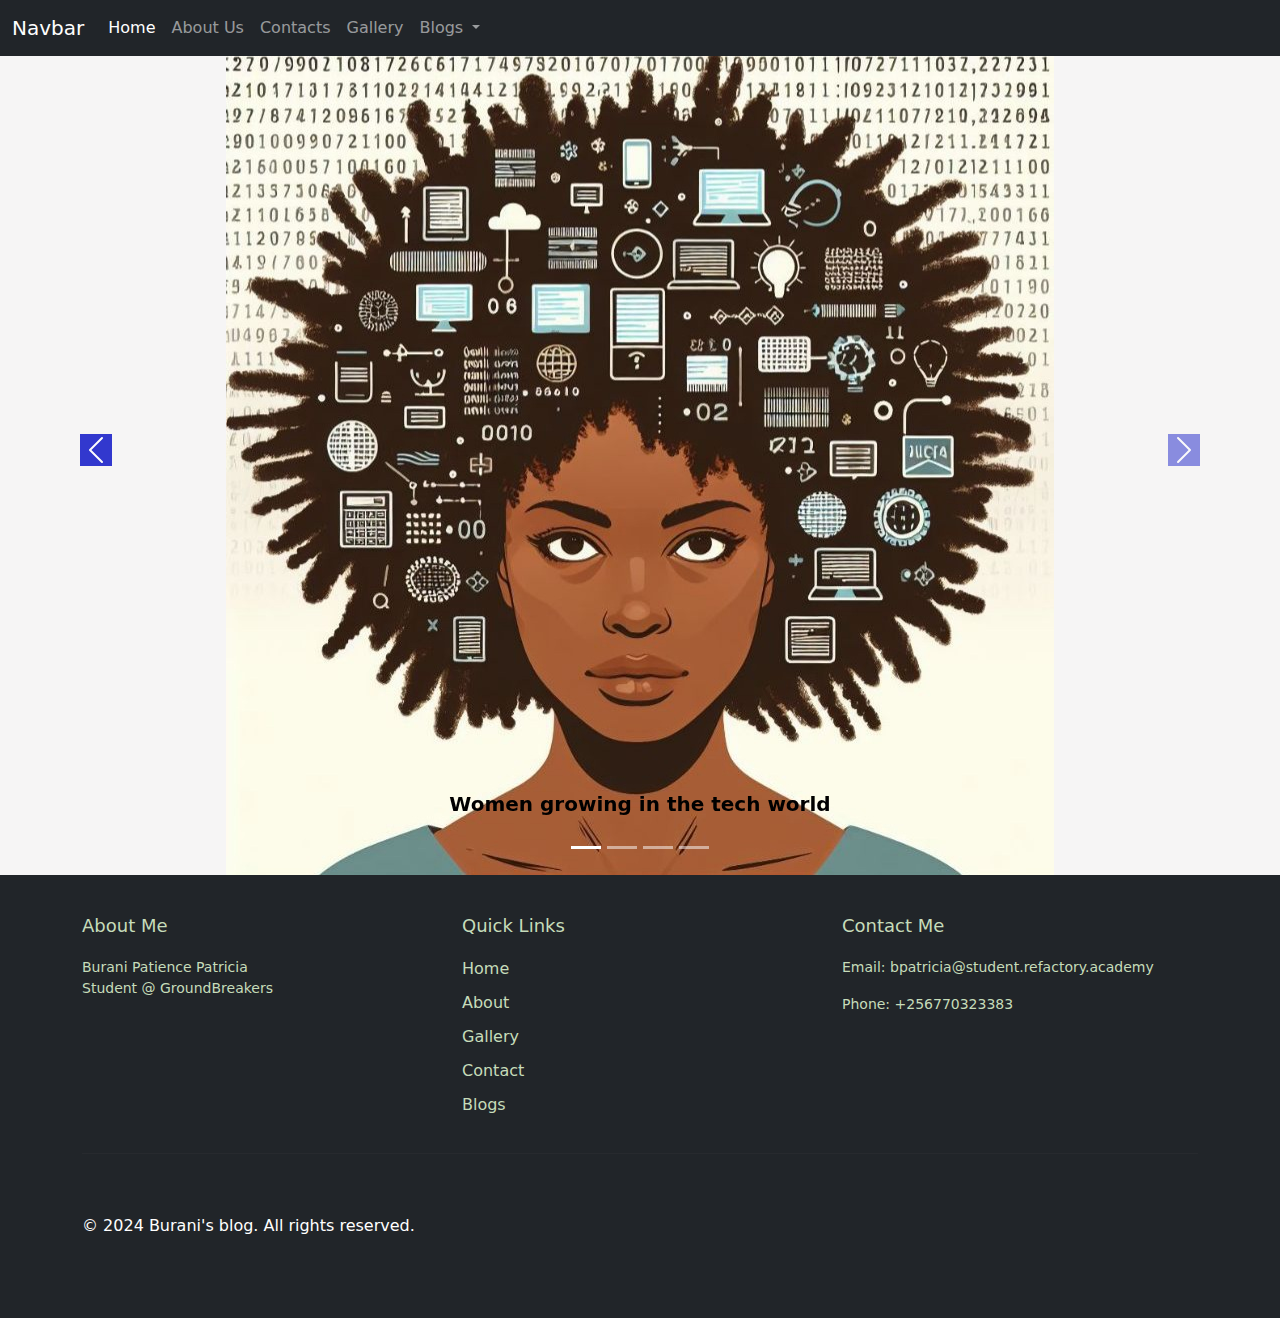
==== index.html @ c546cdb6 "first commit" ====
<!DOCTYPE html>
<html lang="en">

<head>
  <meta charset="UTF-8">
  <meta name="viewport" content="width=device-width, initial-scale=1.0">
  <title>Branie's Blog</title>
  <link href="css/bootstrap-5.3.3-dist/stylesheet.css" rel="stylesheet">
  <link rel="stylesheet" href="css/bootstrap-5.3.3-dist/css/bootstrap.css">
  <style>
    .carousel-control-prev-icon,
    .carousel-control-next-icon {
      background-color: #1D24CA;
    }

    .carousel-item {
      height: auto
    }

    .carousel-caption {
      color: black;
      font-size: 20px;
      font-weight: bolder;
    }
  </style>
</head>

<body>
  <nav class="navbar navbar-expand-lg navbar-dark bg-dark">
    <div class="container-fluid">
      <a class="navbar-brand" href="#">Navbar</a>
      <button class="navbar-toggler" type="button" data-bs-toggle="collapse" data-bs-target="#navbarNavDropdown"
        aria-controls="navbarNavDropdown" aria-expanded="false" aria-label="Toggle navigation">
        <span class="navbar-toggler-icon"></span>
      </button>
      <div class="collapse navbar-collapse" id="navbarNavDropdown">
        <ul class="navbar-nav">
          <li class="nav-item">
            <a class="nav-link active" aria-current="page" href="index.html">Home</a>
          </li>
          <li class="nav-item">
            <a class="nav-link" href="aboutus.html">About Us</a>
          </li>
          <li class="nav-item">
            <a class="nav-link" href="contact.html">Contacts</a>
          </li>
          <li class="nav-item">
            <a class="nav-link" href="gallery.html">Gallery</a>
          </li>
          <li class="nav-item dropdown">
            <a class="nav-link dropdown-toggle" href="#" role="button" data-bs-toggle="dropdown" aria-expanded="false">
              Blogs
            </a>
            <ul class="dropdown-menu">
              <li><a class="dropdown-item" href="blog.1.html">Introduction to SE</a></li>
              <li><a class="dropdown-item" href="blog2.html">Leadership</a></li>
            </ul>
          </li>
        </ul>
      </div>
    </div>
  </nav>
  <center>
    <div style="background-color: #F6F5F5; " id="carouselExampleCaptions" class="carousel slide">
      <div class="carousel-indicators">
        <button type="button" data-bs-target="#carouselExampleCaptions" data-bs-slide-to="0" class="active"
          aria-current="true" aria-label="Slide 1"></button>
        <button type="button" data-bs-target="#carouselExampleCaptions" data-bs-slide-to="1"
          aria-label="Slide 2"></button>
        <button type="button" data-bs-target="#carouselExampleCaptions" data-bs-slide-to="2"
          aria-label="Slide 3"></button>
        <button type="button" data-bs-target="#carouselExampleCaptions" data-bs-slide-to="3"
          aria-label="Slide 4"></button>
      </div>
      <div class="carousel-inner">
        <div class="carousel-item active">
          <img src="images/20240207_100502.jpg" class="d-block w-80" alt="...">
          <div class="carousel-caption d-none d-md-block">
            <p>Women growing in the tech world</p>
          </div>
        </div>
        <div class="carousel-item">
          <img src="images/Abubakar 20240207_081612.jpg" class="d-block w-80" alt="...">
          <div class="carousel-caption d-none d-md-block">
            <p>Certificate of software Engineering </p>
          </div>
        </div>
        <div class="carousel-item">
          <img src="images/Screenshot (144).png" class="d-block w-80" alt="...">
          <div class="carousel-caption d-none d-md-block">
            <p>CSS componets, basics and attributes</p>
          </div>
        </div>
        <div class="carousel-item">
          <img src="images/galy1.png" class="d-block w-80" alt="...">
          <div class="carousel-caption d-none d-md-block">
            <p>The Seven Habits Of Highly Effective People</p>
          </div>
        </div>
      </div>
    </div>
    <button class="carousel-control-prev" type="button" data-bs-target="#carouselExampleCaptions" data-bs-slide="prev">
      <span class="carousel-control-prev-icon" aria-hidden="true"></span>
      <span class="visually-hidden">Previous</span>
    </button>
    <button class="carousel-control-next" type="button" data-bs-target="#carouselExampleCaptions" data-bs-slide="next">
      <span class="carousel-control-next-icon" aria-hidden="true"></span>
      <span class="visually-hidden">Next</span>
    </button>
  </center>
  <footer class="footer bg-dark text-white">
    <div class="container">
      <div class="row">
        <div class="col-md-4">
          <h5>About Me</h5>
          <p>Burani Patience Patricia<br>Student @ GroundBreakers</p>
        </div>
        <div class="col-md-4">
          <h5>Quick Links</h5>
          <ul class="list-unstyled">
            <li><a href="index.html">Home</a></li>
            <li><a href="aboutus.html">About</a></li>
            <li><a href="gallery.html">Gallery</a></li>
            <li><a href="contact.html">Contact</a></li>
            <li><a href="blog.1.html">Blogs</a></li>
          </ul>
        </div>
        <div class="col-md-4">
          <h5>Contact Me</h5>
          <p>Email: bpatricia@student.refactory.academy</p>
          <p>Phone: +256770323383</p>
          <ul class="list-inline">
            <li class="list-inline-item"><a href="#"><i class="fab fa-linkedin"></i></a></li>
            <li class="list-inline-item"><a href="#"><i class="fab fa-twitter"></i></a></li>
            <li class="list-inline-item"><a href="#"><i class="fab fa-facebook"></i></a></li>
          </ul>
        </div>
      </div>
      <hr>
    </div>
    <footer class="footer">
      <div class="container">
        © 2024 Burani's blog. All rights reserved.
      </div>
    </footer>
  <script src="css/bootstrap-5.3.3-dist/js/bootstrap.bundle.js"></script>
</body>
</html>
---- css/bootstrap-5.3.3-dist/stylesheet.css ----
.text-muted{
    color:#FBF9F1;
}



.footer {
    padding: 40px 0;
}

.footer h5 {
    color: #C6DCBA;
    font-size: 18px;
    margin-bottom: 20px;
}

.footer p {
    color: #C6DCBA;
    font-size: 14px;
}

.footer a {
    color: #C6DCBA;
    text-decoration: none;
}

.footer a:hover {
    color: #C6DCBA;
}

.footer .list-unstyled li {
    margin-bottom: 10px;
}

.footer hr {
    border-color: rgba(255, 255, 255, 0.1);
    margin: 20px 0;
}

.footer .list-inline-item {
    margin-right: 10px;
}

.footer .text-center {
    color: #C6DCBA;
}

.footer .bg-dark {
    background-color: #333;
}

.footer .bg-dark h5 {
  color: #fff;
}
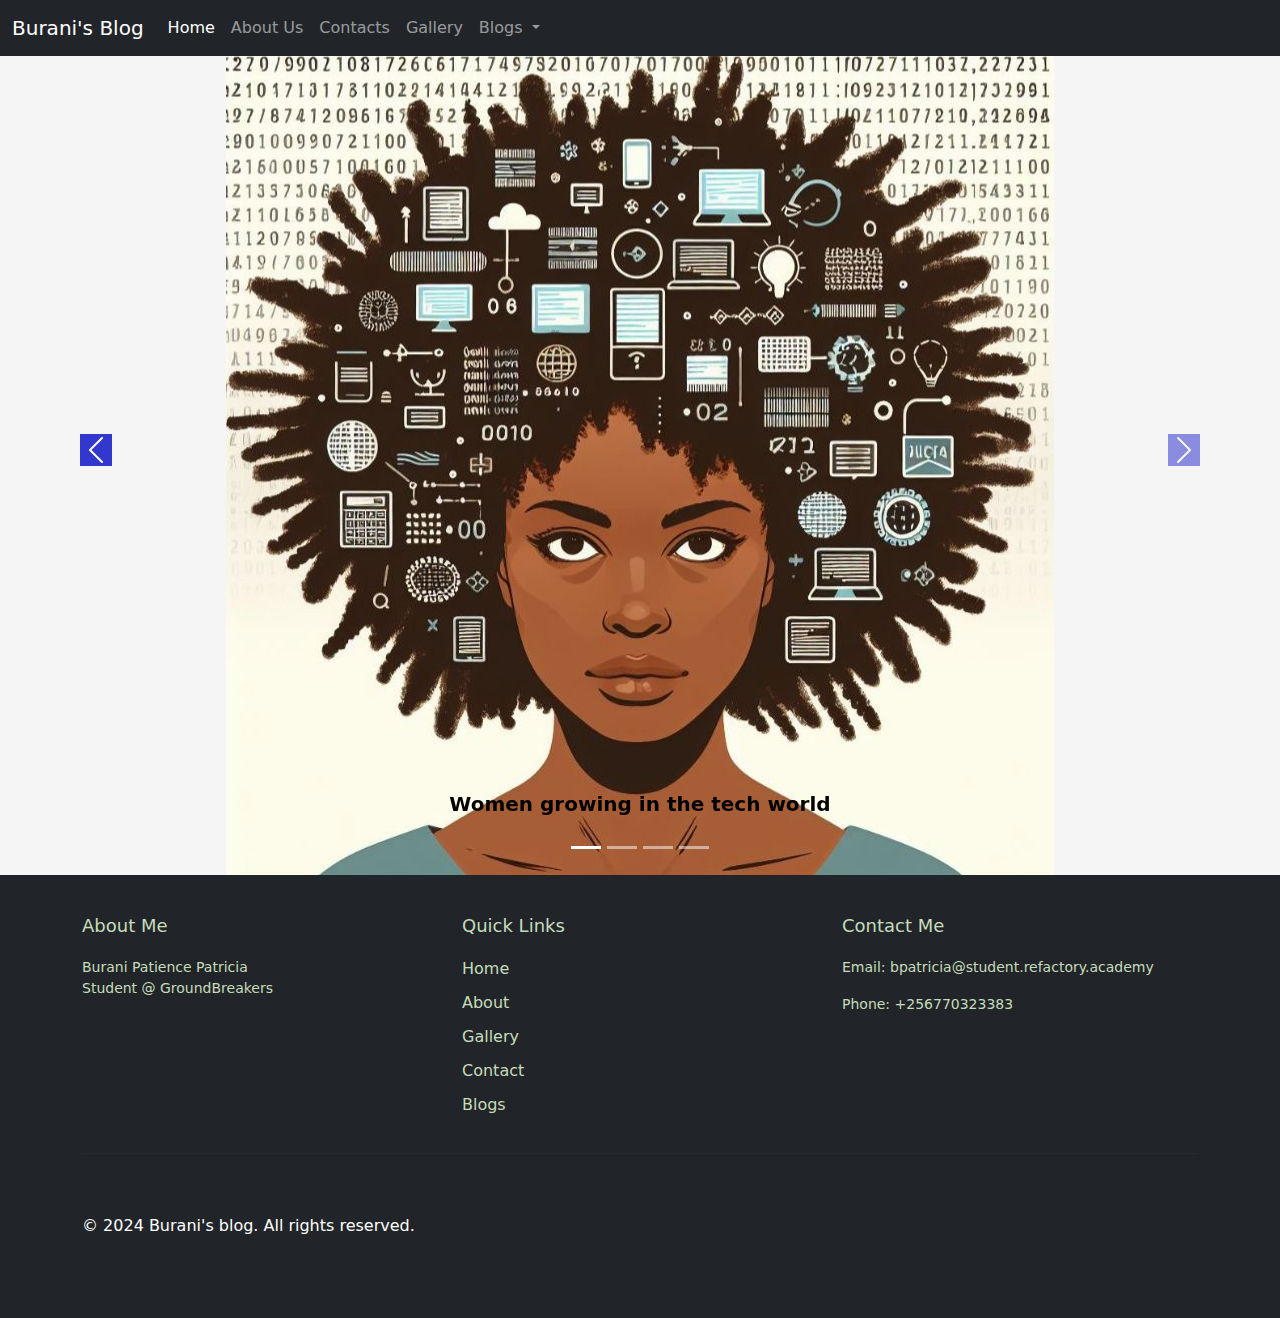
==== commit 06dc2b9f: "added the nav bar heading" ====
--- a/index.html
+++ b/index.html
@@ -28,7 +28,7 @@
 <body>
   <nav class="navbar navbar-expand-lg navbar-dark bg-dark">
     <div class="container-fluid">
-      <a class="navbar-brand" href="#">Navbar</a>
+      <a class="navbar-brand" href="#">Burani's Blog</a>
       <button class="navbar-toggler" type="button" data-bs-toggle="collapse" data-bs-target="#navbarNavDropdown"
         aria-controls="navbarNavDropdown" aria-expanded="false" aria-label="Toggle navigation">
         <span class="navbar-toggler-icon"></span>
